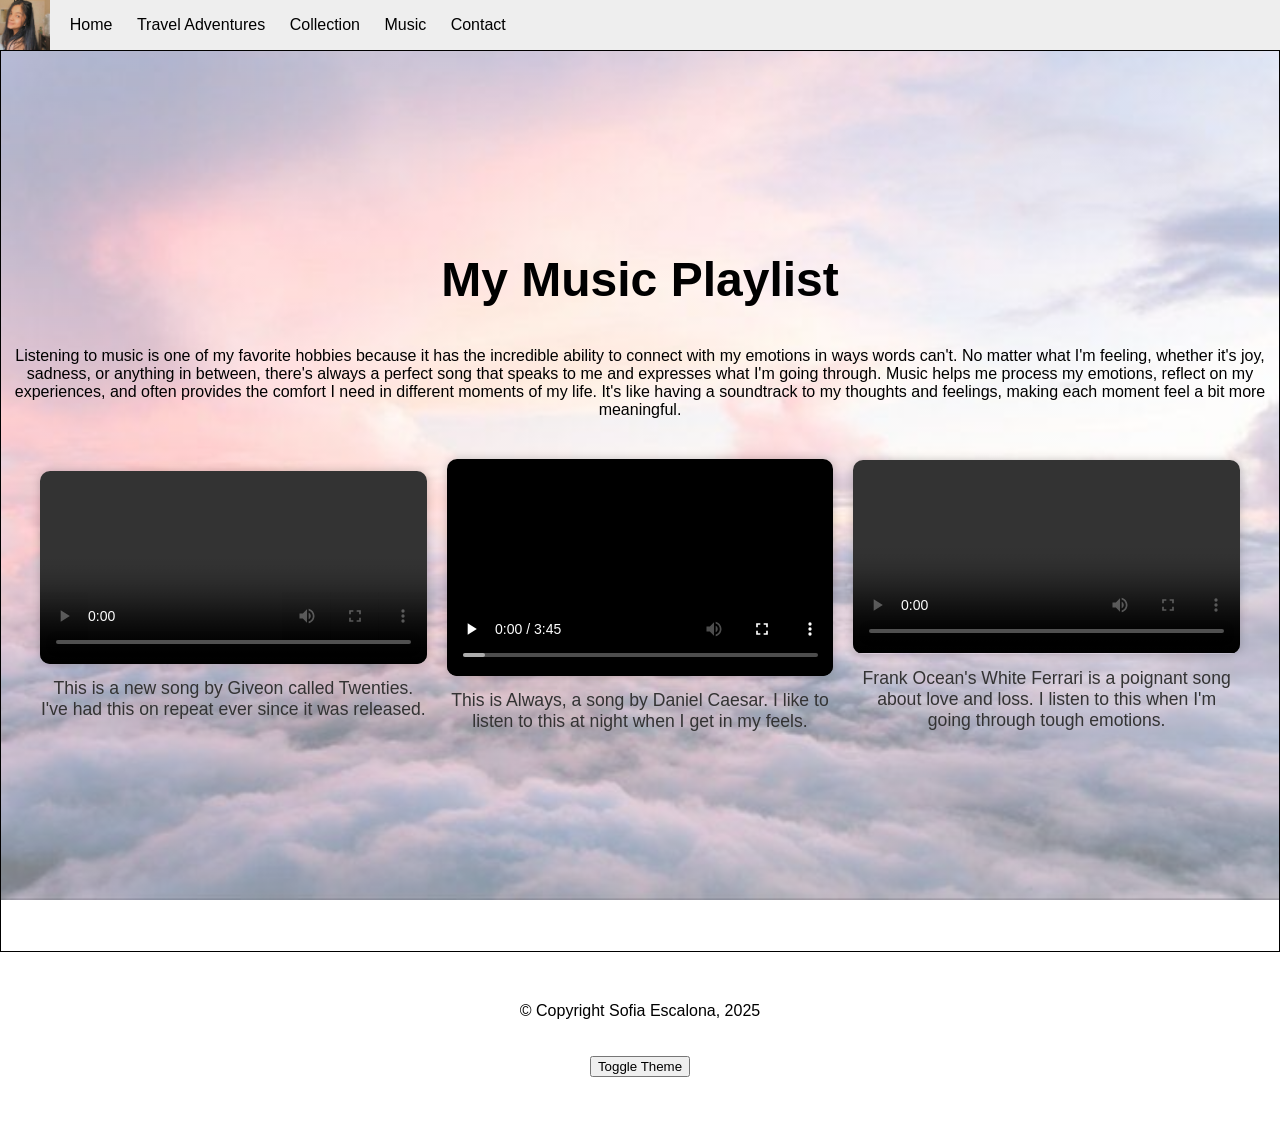
==== music.html @ dc35dd6a "Initial commit" ====
<!DOCTYPE html>
<html lang="en">
<head>
    <meta charset="UTF-8">
    <meta name="viewport" content="width=device-width, initial-scale=1.0">
    <title>Music Playlist</title>
    <link rel="stylesheet" href="style.css">
</head>
<body>
    <header>
        <img src="me.jpg" class="profile-img">
        <nav>
            <ul>
                <li><a href="index.html">Home</a></li>
                <li><a href="traveladventures.html">Travel Adventures</a></li>
                <li><a href="collection.html">Collection</a></li>
                <li><a href="music.html">Music</a></li>
                <li><a href="contact.html">Contact</a></li>
            </ul>
        </nav>
    </header>
    
    <main>
        <section id="hero">
            <div class="section-inner">
                <h1>My Music Playlist</h1>
                <p> Listening to music is one of my favorite hobbies because it has the incredible ability to connect with my 
                    emotions in ways words can't. No matter what I'm feeling, whether it's joy, sadness, or anything in between, 
                    there's always a perfect song that speaks to me and expresses what I'm going through. Music helps me process my emotions, 
                    reflect on my experiences, and often provides the comfort I need in different moments of my life. It's like having a soundtrack
                     to my thoughts and feelings, making each moment feel a bit more meaningful. </p>

                <div class="video-grid">
                    <div class="video-item">
                        <video controls>
                            <source src="g.mp4" type="video/mp4">
                            Your browser does not support the video tag.
                        </video>
                        <p class="video-description">This is a new song by Giveon called Twenties. I've had this on repeat ever since it was released. </p>
                    </div>
                    <div class="video-item">
                        <video controls>
                            <source src="dc.mp4" type="video/mp4">
                            Your browser does not support the video tag.
                        </video>
                        <p class="video-description">This is Always, a song by Daniel Caesar. I like to listen to this at night when I get in my feels.</p>
                    </div>
                    <div class="video-item">
                        <video controls>
                            <source src="wf.mp4" type="video/mp4">
                            Your browser does not support the video tag.
                        </video>
                        <p class="video-description">Frank Ocean's White Ferrari is a poignant song about love and loss. I listen to this when I'm going through tough emotions.</p>
                    </div>
                </div>
            </div>
        </section>
    </main>

    <footer>
        © Copyright Sofia Escalona, 2025        
        <br>
        <br>
        <br>
        <button id="theme-toggle">Toggle Theme</button>
    </footer>
    <script>
        // JavaScript to toggle the dark theme class on the body element
        document.getElementById("theme-toggle").onclick = function() {
            document.body.classList.toggle("dark");
        };
    </script>
</body>
</html>
---- style.css ----
/* Default Light Theme */
body {
    margin: 0;
    margin-top: 50px;
    font-family: sans-serif;
    background-color: white;
    color: black;
}

header {
    display: flex;
    position: fixed;
    top: 0;
    left: 0;
    right: 0;
    height: 50px;
    line-height: 50px;
    background-color: #eee;
}

header * {
    display: inline;
    height: 50px;
}

header ul {
    padding: 0;
}

header li {
    margin-left: 20px;
}

section {
    height: 100vh;
    border: 1px solid black;
    display: flex;
    justify-content: center;
    align-items: center;
    text-align: center;
    background-size: cover;
    background-position: center center;
    background-repeat: no-repeat;
    background-attachment: fixed;
}

#hero .profile-img {
    width: 300px;
    border-radius: 50%;
}

#hero .profile-img:hover {
    transform: scale(1.1); /* Zoom effect */
    cursor: pointer;
    transition: transform 0.3s ease; /* Smooth transition */
}

#hero .travelpics2 {
    width: 250px;
    border-radius: 10px;
    margin-top: 20px;
    box-shadow: 0 0 5px rgba(0, 0, 0, 0.2);
    cursor: pointer;
    transition: transform 0.3s ease; /* Smooth transition */
}

#hero .travelpics2:hover {
    transform: scale(2.1); /* Zoom effect */
}

.left-video {
    float: left;
    margin-right: 500px;
}

footer {
    text-align: center;
    padding: 50px;
}

#hero h1 {
    font-size: 3em;
}

section h2 {
    font-size: 2.5em;
}

section h3 {
    font-size: 1.5em;
}

header a {
    text-decoration: none;
    color: black;
}

/* Video Playlist Grid */
.video-grid {
    display: grid;
    grid-template-columns: repeat(3, 1fr);
    gap: 20px;
    justify-content: center;
    align-items: center;
    margin: 20px auto;
    max-width: 1200px;
    padding: 20px;
}

.video-item video {
    width: 100%;
    height: auto;
    border-radius: 10px;
    box-shadow: 0 0 10px rgba(0, 0, 0, 0.2);
}

.video-description {
    font-size: 1.1em;
    color: #333;
    margin-top: 10px;
    text-align: center;
}

/* Contact Boxes Styling */
.contact-boxes {
    display: flex;
    flex-wrap: wrap;
    justify-content: space-around;
    gap: 20px;
    margin-bottom: 30px;
}

.contact-box {
    background-color: #f4f4f4;
    padding: 15px;
    border-radius: 10px;
    box-shadow: 0 0 10px rgba(0, 0, 0, 0.1);
    width: 250px;
    text-align: center;
    transition: transform 0.3s ease;
}

.contact-box a {
    color: #007BFF;
    text-decoration: none;
}

.contact-box a:hover {
    text-decoration: underline;
}

.contact-box:hover {
    transform: scale(1.05); /* Slight zoom effect on hover */
}

/* Light Theme Media Queries */
@media (max-width: 768px) {
    .video-grid {
        grid-template-columns: repeat(2, 1fr);
    }

    .contact-boxes {
        flex-direction: column;
        align-items: center;
    }

    .contact-box {
        width: 80%;
    }
}

@media (max-width: 480px) {
    .video-grid {
        grid-template-columns: repeat(1, 1fr);
    }

    .contact-box {
        width: 90%;
    }

    header {
        flex-direction: column;
        align-items: center;
        height: auto;
    }

    header li {
        margin-left: 10px;
        margin-bottom: 10px;
    }
}

/* Light Mode Gradient Background for Hero, About, and Contact Sections */
#hero {
    background-image: linear-gradient(rgba(255, 255, 255, 0.5), rgba(255, 255, 255, 0.5)), url('bg.jpg');
}

#about {
    background-image: linear-gradient(rgba(255, 255, 255, 0.5), rgba(255, 255, 255, 0.5)), url('bg.jpg');
}

#contact {
    background-image: linear-gradient(rgba(255, 255, 255, 0.5), rgba(255, 255, 255, 0.5)), url('bg.jpg');
}

/* Dark Theme */
body.dark {
    background-color: #333;
    color: white;
}

body.dark header {
    background-color: #444;
}

body.dark header button {
    background-color: #555;
}

body.dark header button:hover {
    background-color: #777;
}

body.dark .contact-box {
    background-color: #444;
    color: white;
}

body.dark .contact-box a {
    color: #00A9FF;
}

/* Dark Mode Gradient Background for Hero, About, and Contact Sections */
body.dark #hero {
    background-image: linear-gradient(rgba(0, 0, 0, 0.6), rgba(0, 0, 0, 0.6)), url('bg.jpg');
}

body.dark #about {
    background-image: linear-gradient(rgba(0, 0, 0, 0.6), rgba(0, 0, 0, 0.6)), url('bg.jpg');
}

body.dark #contact {
    background-image: linear-gradient(rgba(0, 0, 0, 0.6), rgba(0, 0, 0, 0.6)), url('bg.jpg');
}
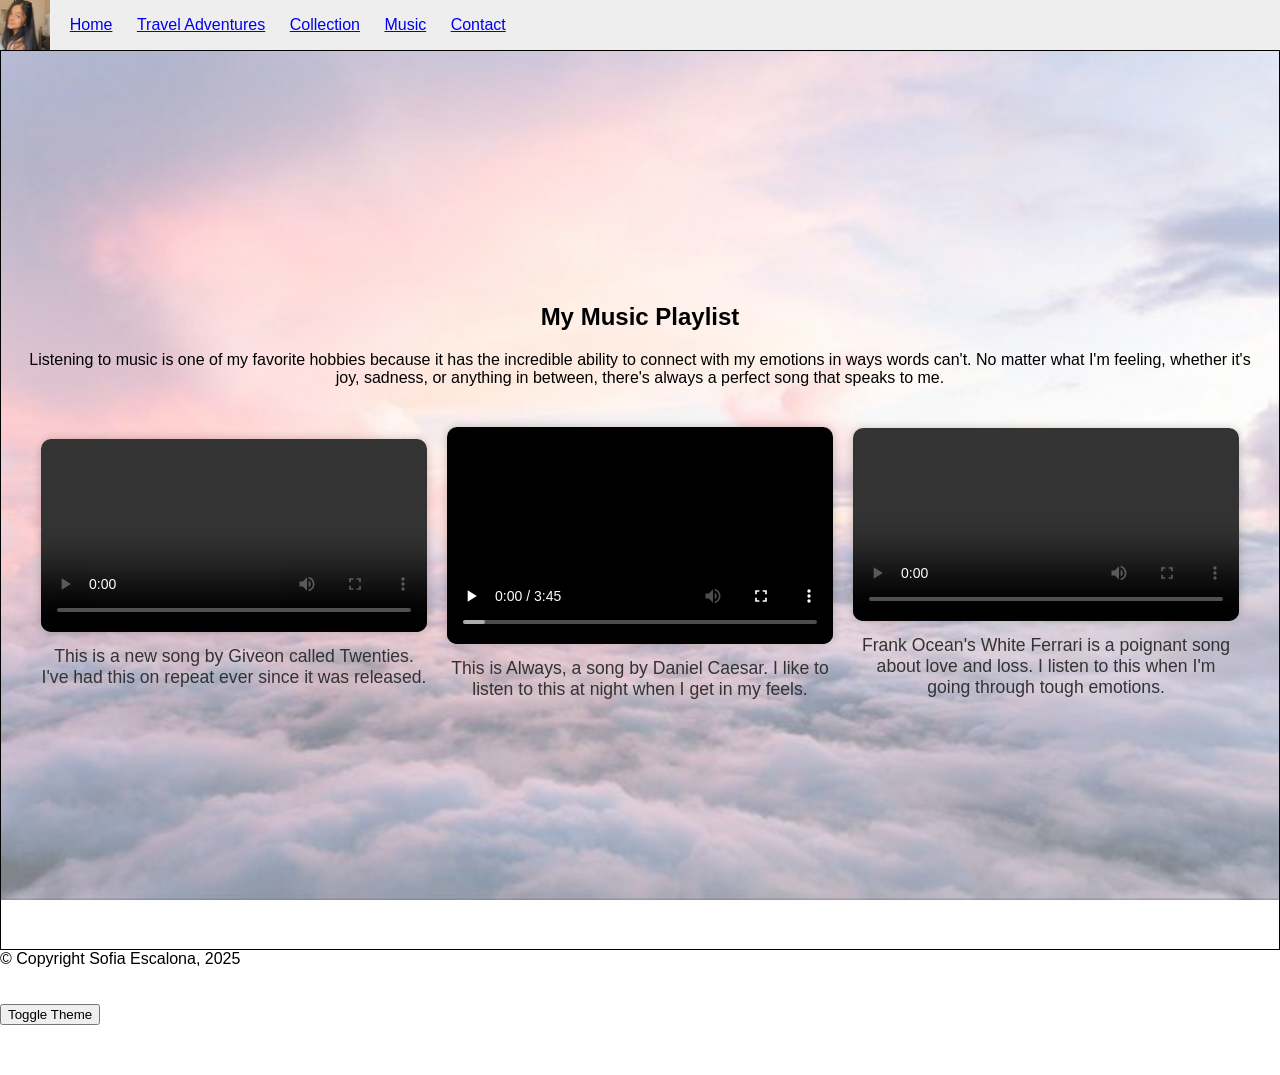
==== commit ad7ccf6d: "Made changes to paragraph" ====
--- a/music.html
+++ b/music.html
@@ -26,9 +26,7 @@
                 <h1>My Music Playlist</h1>
                 <p> Listening to music is one of my favorite hobbies because it has the incredible ability to connect with my 
                     emotions in ways words can't. No matter what I'm feeling, whether it's joy, sadness, or anything in between, 
-                    there's always a perfect song that speaks to me and expresses what I'm going through. Music helps me process my emotions, 
-                    reflect on my experiences, and often provides the comfort I need in different moments of my life. It's like having a soundtrack
-                     to my thoughts and feelings, making each moment feel a bit more meaningful. </p>
+                    there's always a perfect song that speaks to me.</p>
 
                 <div class="video-grid">
                     <div class="video-item">
--- a/style.css
+++ b/style.css
@@ -5,6 +5,7 @@
     font-family: sans-serif;
     background-color: white;
     color: black;
+    padding-bottom: 50px; /* Add padding for footer space */
 }
 
 header {
@@ -16,6 +17,7 @@
     height: 50px;
     line-height: 50px;
     background-color: #eee;
+    z-index: 10; /* Ensure the header stays on top */
 }
 
 header * {
@@ -32,7 +34,8 @@
 }
 
 section {
-    height: 100vh;
+    padding: 60px 20px 20px 20px; /* Added padding to create space from header */
+    min-height: 100vh;
     border: 1px solid black;
     display: flex;
     justify-content: center;
@@ -42,57 +45,34 @@
     background-position: center center;
     background-repeat: no-repeat;
     background-attachment: fixed;
+    box-sizing: border-box; /* Prevent overflow */
 }
 
 #hero .profile-img {
-    width: 300px;
+    width: 100%;
+    max-width: 300px;
     border-radius: 50%;
+    margin-bottom: 20px;
 }
 
 #hero .profile-img:hover {
-    transform: scale(1.1); /* Zoom effect */
+    transform: scale(1.1);
     cursor: pointer;
-    transition: transform 0.3s ease; /* Smooth transition */
+    transition: transform 0.3s ease;
 }
 
 #hero .travelpics2 {
-    width: 250px;
+    width: 100%;
+    max-width: 250px;
     border-radius: 10px;
     margin-top: 20px;
     box-shadow: 0 0 5px rgba(0, 0, 0, 0.2);
     cursor: pointer;
-    transition: transform 0.3s ease; /* Smooth transition */
+    transition: transform 0.3s ease;
 }
 
 #hero .travelpics2:hover {
-    transform: scale(2.1); /* Zoom effect */
-}
-
-.left-video {
-    float: left;
-    margin-right: 500px;
-}
-
-footer {
-    text-align: center;
-    padding: 50px;
-}
-
-#hero h1 {
-    font-size: 3em;
-}
-
-section h2 {
-    font-size: 2.5em;
-}
-
-section h3 {
-    font-size: 1.5em;
-}
-
-header a {
-    text-decoration: none;
-    color: black;
+    transform: scale(2.1);
 }
 
 /* Video Playlist Grid */
@@ -150,7 +130,7 @@
 }
 
 .contact-box:hover {
-    transform: scale(1.05); /* Slight zoom effect on hover */
+    transform: scale(1.05);
 }
 
 /* Light Theme Media Queries */
@@ -167,6 +147,25 @@
     .contact-box {
         width: 80%;
     }
+
+    #hero .profile-img {
+        max-width: 200px;
+    }
+
+    #hero .travelpics2 {
+        max-width: 200px;
+    }
+
+    section {
+        padding-top: 80px; /* Add more top padding for mobile */
+    }
+
+    /* Disable hover effects on mobile */
+    #hero .profile-img:hover,
+    #hero .travelpics2:hover,
+    .contact-box:hover {
+        transform: none; /* Disable the hover zoom effect */
+    }
 }
 
 @media (max-width: 480px) {
@@ -188,6 +187,29 @@
         margin-left: 10px;
         margin-bottom: 10px;
     }
+
+    #hero .profile-img {
+        max-width: 150px;
+    }
+
+    #hero .travelpics2 {
+        max-width: 150px;
+    }
+
+    section h1, section h2, section h3 {
+        font-size: 1.5em;
+    }
+
+    section {
+        padding-top: 100px; /* Increase padding for very small screens */
+    }
+
+    /* Disable hover effects on mobile */
+    #hero .profile-img:hover,
+    #hero .travelpics2:hover,
+    .contact-box:hover {
+        transform: none; /* Disable the hover zoom effect */
+    }
 }
 
 /* Light Mode Gradient Background for Hero, About, and Contact Sections */
